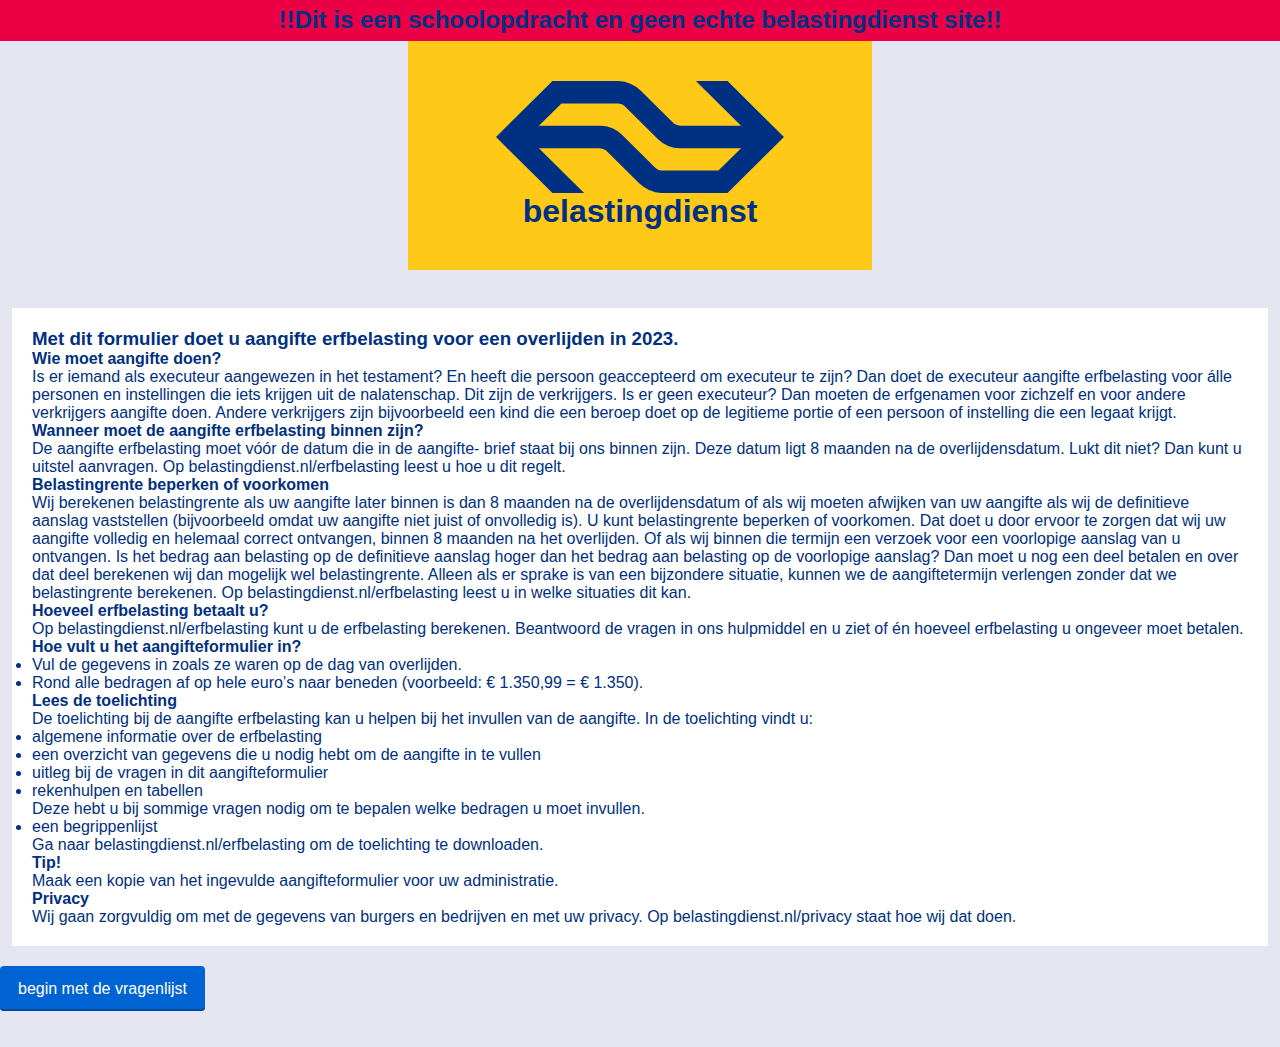
==== index.html @ 2f3ca39a "een na laatste push voor de eindbeoordeling" ====
<!DOCTYPE html>
<html lang="dutch">

<head>
  <meta charset="UTF-8">
  <meta name="viewport" content="width=device-width, initial-scale=1.0">
  <title>Erfbelasting NS</title>
  <link rel="stylesheet" href="styles.css">
  <link rel="stylesheet" href="fonts.css">
  <script src="javascript.js">
  </script>
</head>
<header>
  <h5>!!Dit is een schoolopdracht en geen echte belastingdienst site!!</h5>
  <div class="headerStyling">
    <img src="photos/logo-ns.svg" alt="Recommended Albums" edge="rounded" class="center">
    <h1>belastingdienst</h1>
  </div>
</header>
<body2>
<div class="container">
  <h3>
    Met dit formulier doet u aangifte erfbelasting voor een overlijden
    in 2023. </h3>
  <h4>Wie moet aangifte doen?</h4>
  <p>Is er iemand als executeur aangewezen in het testament? En heeft die
    persoon geaccepteerd om executeur te zijn? Dan doet de executeur
    aangifte erfbelasting voor álle personen en instellingen die iets
    krijgen uit de nalatenschap. Dit zijn de verkrijgers.
    Is er geen executeur? Dan moeten de erfgenamen voor zichzelf
    en voor andere verkrijgers aangifte doen. Andere verkrijgers zijn
    bijvoorbeeld een kind die een beroep doet op de legitieme portie
    of een persoon of instelling die een legaat krijgt.
  </p>
  <h4>Wanneer moet de aangifte erfbelasting binnen zijn?</h4>
  <p>De aangifte erfbelasting moet vóór de datum die in de aangifte-
    brief staat bij ons binnen zijn. Deze datum ligt 8 maanden na de
    overlijdensdatum. Lukt dit niet? Dan kunt u uitstel aanvragen.
    Op belastingdienst.nl/erfbelasting leest u hoe u dit regelt.</p>
  <h4>Belastingrente beperken of voorkomen</h4>
  <p>Wij berekenen belastingrente als uw aangifte later binnen is dan 8
    maanden na de overlijdensdatum of als wij moeten afwijken van
    uw aangifte als wij de definitieve aanslag vaststellen (bijvoorbeeld
    omdat uw aangifte niet juist of onvolledig is).
    U kunt belastingrente beperken of voorkomen. Dat doet u door
    ervoor te zorgen dat wij uw aangifte volledig en helemaal correct
    ontvangen, binnen 8 maanden na het overlijden. Of als wij
    binnen die termijn een verzoek voor een voorlopige aanslag van
    u ontvangen. Is het bedrag aan belasting op de definitieve aanslag
    hoger dan het bedrag aan belasting op de voorlopige aanslag?
    Dan moet u nog een deel betalen en over dat deel berekenen wij
    dan mogelijk wel belastingrente.
    Alleen als er sprake is van een bijzondere situatie, kunnen we de
    aangiftetermijn verlengen zonder dat we belastingrente berekenen.
    Op belastingdienst.nl/erfbelasting leest u in welke situaties dit kan.</p></p>
  <h4>Hoeveel erfbelasting betaalt u?</h4>
  <p>Op belastingdienst.nl/erfbelasting kunt u de erfbelasting berekenen.
    Beantwoord de vragen in ons hulpmiddel en u ziet of én hoeveel
    erfbelasting u ongeveer moet betalen.
  <h4>Hoe vult u het aangifteformulier in?</h4>
  <p>
    <li>Vul de gegevens in zoals ze waren op de dag van overlijden.</li>
    <li> Rond alle bedragen af op hele euro’s naar beneden (voorbeeld:
      € 1.350,99 = € 1.350).
    </li>
  </p>
  <h4>Lees de toelichting</h4>
  <p>De toelichting bij de aangifte erfbelasting kan u helpen bij het
    invullen van de aangifte. In de toelichting vindt u:
    <li>algemene informatie over de erfbelasting</li>
    <li>een overzicht van gegevens die u nodig hebt
      om de aangifte in te vullen
    </li>
    <li>uitleg bij de vragen in dit aangifteformulier</li>
    <li>rekenhulpen en tabellen</li>
    Deze hebt u bij sommige vragen nodig om te bepalen welke
    bedragen u moet invullen.</li>
    <li> een begrippenlijst</li>
    Ga naar belastingdienst.nl/erfbelasting om de toelichting te
    downloaden.
  </p>
  <h4>Tip!</h4>
  Maak een kopie van het ingevulde aangifteformulier voor
  uw administratie.
  <h4>Privacy</h4>
  Wij gaan zorgvuldig om met de gegevens van burgers en bedrijven en
  met uw privacy. Op belastingdienst.nl/privacy staat hoe wij dat doen.</p>

</div>
<a href="html">
  <button>begin met de vragenlijst</button>
</a>
</body2>

</html>
---- styles.css ----
/* styles.css */

* {
  margin: 0;
  padding: 0;
  font-family: 'nssans', sans-serif;
}

:root {
  /* dit zijn alle kleuren die de officiele website van NS ook gebruikt */
  --blue-dark: rgb(0, 48, 130);
  --blue-medium: rgb(0, 75, 160);
  --blue-light: rgb(0, 99, 211);
  --blue-very-light: rgb(224, 232, 242);
  --blue-ultra-light: rgb(230, 242, 251);
  --yellow-dark: rgb(255, 201, 23);
  --yellow-medium: rgb(255, 181, 25);
  --green-dark: rgb(0, 138, 57);
  --purple-dark: rgb(108, 89, 177);
  --red-dark: rgb(219, 0, 41);
  --orange-dark: rgb(233, 109, 0);
  --blue-deep: rgba(7, 7, 33, 1);
  --blue-darker: rgba(31, 31, 55, 1);
  --gray-dark: rgba(57, 57, 77, 1);
  --gray-medium: rgba(106, 106, 122, 1);
  --gray-light: rgba(156, 156, 169, 1);
  --gray-lighter: rgba(205, 205, 211, 1);
  --gray-ultra-light: rgba(230, 230, 242, 1);
  --white: rgb(255, 255, 255);
  --red-bright: rgb(236, 0, 69);
  --orange-bright: rgb(254, 98, 0);
  --teal-dark: rgb(0, 170, 137);
  --teal-medium: rgb(0, 134, 112);
  --gray-neutral: rgb(109, 110, 112);
  --purple-bright: rgb(201, 0, 232);

  /* Gradients */
  --gradient-yellow-orange: linear-gradient(90deg, var(--yellow-dark), rgb(255, 218, 98));
  --gradient-yellow-orange-diag: linear-gradient(135deg, var(--yellow-dark), rgb(255, 227, 138));
  --gradient-yellow-fade: radial-gradient(circle, rgb(255, 215, 82) 0%, var(--yellow-dark) 100%);
  --gradient-yellow-fade-reverse: linear-gradient(90deg, var(--yellow-dark) 1.7%, rgba(255, 201, 23, 0) 100%);
  --gradient-blue-fade: linear-gradient(90deg, var(--blue-dark), rgba(0, 48, 130, 0) 100%);
  --gradient-blue-medium: linear-gradient(90deg, rgb(0, 80, 168), rgb(0, 121, 211));
  --gradient-blue-light: linear-gradient(90deg, rgb(148, 220, 246), var(--blue-ultra-light));
  --gradient-blue-soft: linear-gradient(135deg, rgb(148, 220, 246), rgb(198, 237, 253));
  --gradient-white-gray: radial-gradient(circle, rgb(244, 251, 249) 0%, rgb(219, 245, 240) 100%);
  --gradient-darken: linear-gradient(180deg, rgba(0, 0, 0, 0) 0%, rgba(0, 0, 0, 0.4) 100%);
  --gradient-lighten: linear-gradient(0deg, rgba(0, 0, 0, 0) 0%, rgba(0, 0, 0, 0.4) 100%);
  --gradient-white-fade: linear-gradient(90deg, var(--white) 0%, rgba(255, 255, 255, 0) 100%);
  --gradient-blue-strong: radial-gradient(circle, rgb(42, 128, 225) 0%, var(--blue-light) 100%);
}


/* @media (prefers-color-scheme: dark) {
  :root {
    --blue-dark: rgb(0, 48, 130);
    --blue-medium: rgb(0, 75, 160);
    --blue-light: rgb(0, 99, 211);
    --blue-very-light: rgb(224, 232, 242);
    --blue-ultra-light: rgb(230, 242, 251);
    --yellow-dark: var(--gray-dark);
    --yellow-medium: rgb(255, 181, 25);
    --green-dark: rgb(0, 138, 57);
    --purple-dark: rgb(108, 89, 177);
    --red-dark: rgb(219, 0, 41);
    --orange-dark: rgb(233, 109, 0);
    --blue-deep: rgba(7, 7, 33, 1);
    --blue-darker: rgba(31, 31, 55, 1);
    --gray-dark: rgba(57, 57, 77, 1);
    --gray-medium: rgba(106, 106, 122, 1);
    --gray-light: rgba(156, 156, 169, 1);
    --gray-lighter: rgba(205, 205, 211, 1);
    --gray-ultra-light: black;
    --white: rgb(255, 255, 255);
    --red-bright: rgb(236, 0, 69);
    --orange-bright: rgb(254, 98, 0);
    --teal-dark: rgb(0, 170, 137);
    --teal-medium: rgb(0, 134, 112);
    --gray-neutral: rgb(109, 110, 112);
    --purple-bright: rgb(201, 0, 232); */

/* Gradients */
/* --gradient-yellow-orange: linear-gradient(90deg, var(--yellow-dark), rgb(255, 218, 98));
    --gradient-yellow-orange-diag: linear-gradient(135deg, var(--yellow-dark), rgb(255, 227, 138));
    --gradient-yellow-fade: radial-gradient(circle, rgb(255, 215, 82) 0%, var(--yellow-dark));
  } }  */


header {
  size: 10vw;
  background-color: var(--gray-ultra-light);
  color: var(--blue-medium);
  padding: none;
  border: none;
  background-image: var(--gray-ultra-light);
}

.headerStyling {
  width: 30%;
  /* Stel de breedte in naar wens */
  max-width: 1200px;
  /* Stel de maximale breedte in */
  margin: 0px auto;
  /* Maakt de container in het midden */
  padding: 40px;
  background-color: var(--yellow-dark);
  /* Lichte achtergrondkleur voor de container */
}

body {
  background-color: var(--gray-ultra-light);
  color: var(--blue-dark);
  font-family: 'nssans', sans-serif;

}

body2 {
  margin: 5%;
  padding: 5%;
}

/* input code van de NS website */
input {
  border: .0625rem solid var(--gray-lighter);
  border-radius: .25rem;
  transition: all .2scubic-bezier(.7, .27, .27, 1);
}

label {
  font-size: 1rem;
  font-weight: 700;
  color: var(--blue-medium);
  margin-bottom: .5rem;
  display: block;
}

input[type="radio"] {
  appearance: none;
  width: 20px;
  height: 20px;
  border: 2px solid black;
  border-radius: 50%;
  background-color: white;
  cursor: pointer;
}

input[type="radio"] {
  appearance: none;
  /* Verberg de standaard radio button */
  width: 20px;
  height: 20px;
  border: .0625rem solid var(--gray-lighter);
  border-radius: 50%;
  display: inline-block;
  position: relative;
}

input[type="radio"]:checked::before {
  content: "";
  width: 10px;
  /* Kleinere cirkel */
  height: 10px;
  background-color: var(--teal-dark);
  border-radius: 50%;
  position: absolute;
  top: 50%;
  left: 50%;
  transform: translate(-50%, -50%);
}


@supports selector(:has(*)) {
  /* Goede invoer - groen vinkje */
  label:has(input:valid:not(:placeholder-shown))::after {
      content: '';
      display: inline-block;
      width: 0.8em;
      height: 0.8em;
      background-image: url("data:image/svg+xml,%3Csvg xmlns='http://www.w3.org/2000/svg' viewBox='0 0 24 24' fill='%2322c55e'%3E%3Cpath d='M9 16.17L4.83 12l-1.42 1.41L9 19 21 7l-1.41-1.41L9 16.17z'/%3E%3C/svg%3E");
      background-size: contain;
      background-repeat: no-repeat;
      justify-self: end;
      grid-row: 2;
      grid-column: 2;
      margin-right: 10px;
      position: relative;
      top: 12px;
  }

  /* Foute invoer - rood kruisje */
  label:has(input:required:invalid:not(:placeholder-shown))::after {
      content: '';
      display: inline-block;
      width: 0.8em;
      height: 0.8em;
      background-image: url("data:image/svg+xml,%3Csvg xmlns='http://www.w3.org/2000/svg' viewBox='0 0 24 24' fill='%23ef4444'%3E%3Cpath d='M19 6.41L17.59 5 12 10.59 6.41 5 5 6.41 10.59 12 5 17.59 6.41 19 12 13.41 17.59 19 19 17.59 13.41 12 19 6.41z'/%3E%3C/svg%3E");
      background-size: contain;
      background-repeat: no-repeat;
      justify-self: end;
      grid-row: 2;
      grid-column: 2;
      margin-right: 10px;
      position: relative;
      top: 12px;
      z-index: 10;
  }

  /* Rode tekst en rand voor ongeldige input */
  input:required:invalid:not(:placeholder-shown) {
      border: 2px solid var(--red-dark);
      background-color: #fef2f2;
      color: var(--red-dark);
  }

  /* Groene border voor geldige input */
  /* input:valid:not(:placeholder-shown) {
      border: 2px solid #22c55e;
      background-color: #f0fdf4;
      color: #22c55e;
  } */

  /* Rode kruis achter input veld dat verschijnt bij ongeldige input */
  .form-group:has(input:required:invalid:not(:placeholder-shown))::after {
      content: '✖';
      color: var(--red-dark);
      font-size: 1.2em;
      position: absolute;
      right: 10px;
      top: 30px;
      z-index: 5;
  }

  /* Asterisk voor verplichte velden */
  label:has(+ input:required)::after {
      content: ' *';
      color: var(--red-dark);
  }
}

/* Fallback voor browsers zonder :has() ondersteuning */
@supports not selector(:has(*)) {
  .required-field::after {
      content: ' *';
      color: var(--red-dark);
  }
  
  input:required:invalid:not(:placeholder-shown) {
      border: 2px solid var(--red-dark);
      background-color: #fef2f2;
      color: var(--red-dark);
  }
  
  input:valid:not(:placeholder-shown) {
      border: 2px solid var(--green-dark);
      background-color: #f0fdf4;
      color: var(--green-dark);
  }
}

/* code van de NS website */
button {
  background-color: var(--blue-light);
  border: none;
  border-radius: 4px;
  box-shadow: inset 0 -.125rem 0 var(--blue-medium);
  color: #fff;
  display: inline-block;
  font-size: 1rem;
  font-weight: 400;
  line-height: 1.5625rem;
  min-width: 7.5rem;
  padding: .625rem 1.125rem;
  position: relative;
  text-align: center;
  text-decoration: none;
  transition: box-shadow .15sease-in-out;
  vertical-align: top;
  white-space: nowrap;
}

button:hover {
  background-color: #3a76d8;
}


.center {
  display: block;
  margin-left: auto;
  margin-right: auto;
  width: 75%;
}

h1 {
  color: var(--blue-dark);
  font-size: 2em;
  text-align: center;
}

/* p {
  color: var(--blue-dark);
  font-size: 1.5em;
  padding: 1vw;
  margin: 1vw;
} */

h2 {
  color: var(--blue-dark);
  font-size: 1.5em;
  padding: 1vw;
  margin: 1vw;
}

:disabled {
  background: hidden;
}


.container {
  width: 95%;
  margin: 20px auto;
  padding: 20px;
  background-color: var(--white);


}





h5 {
  color: var(--blue-dark);
  font-size: 1.5em;
  padding: .5vw;
  background-color: var(--red-bright);
  text-align: center;
}

.container fieldset:nth-child(1) {
  border: none;
}


/* a {
  background-color: var(--blue-light);
  border: none;
  border-radius: 4px;
  box-shadow: inset 0 -.125rem 0 var(--blue-medium);
  color: #fff;
  display: inline-block;
  font-size: 1rem;
  font-weight: 400;
  line-height: 1.5625rem;
  min-width: 7.5rem;
  padding: .625rem 1.125rem;
  position: relative;
  text-align: center;
  text-decoration: none;
  transition: box-shadow .15sease-in-out;
  vertical-align: top;
  white-space: nowrap;
} */

/* a:hover {
  background-color: #3a76d8;
} */
---- fonts.css ----
@font-face {
    font-family: 'nssans';
    src: url('/fonts/nssans-regular.woff2') format('woff2');
    font-weight: 400;
    font-style: normal;
}

@font-face {
    font-family: 'nssans';
    src: url('/fonts/nssans-italic.woff2') format('woff2');
    font-weight: 400;
    font-style: italic;
}

@font-face {
    font-family: 'nssans';
    src: url('/fonts/nssans-demi.woff2') format('woff2');
    font-weight: 600;
    font-style: normal;
}

@font-face {
    font-family: 'nssans';
    src: url('/fonts/nssans-bold.woff2') format('woff2');
    font-weight: 700;
    font-style: normal;
}

@font-face {
    font-family: 'nssans';
    src: url('/fonts/nssans-bolditalic.woff2') format('woff2');
    font-weight: 700;
    font-style: italic;
}
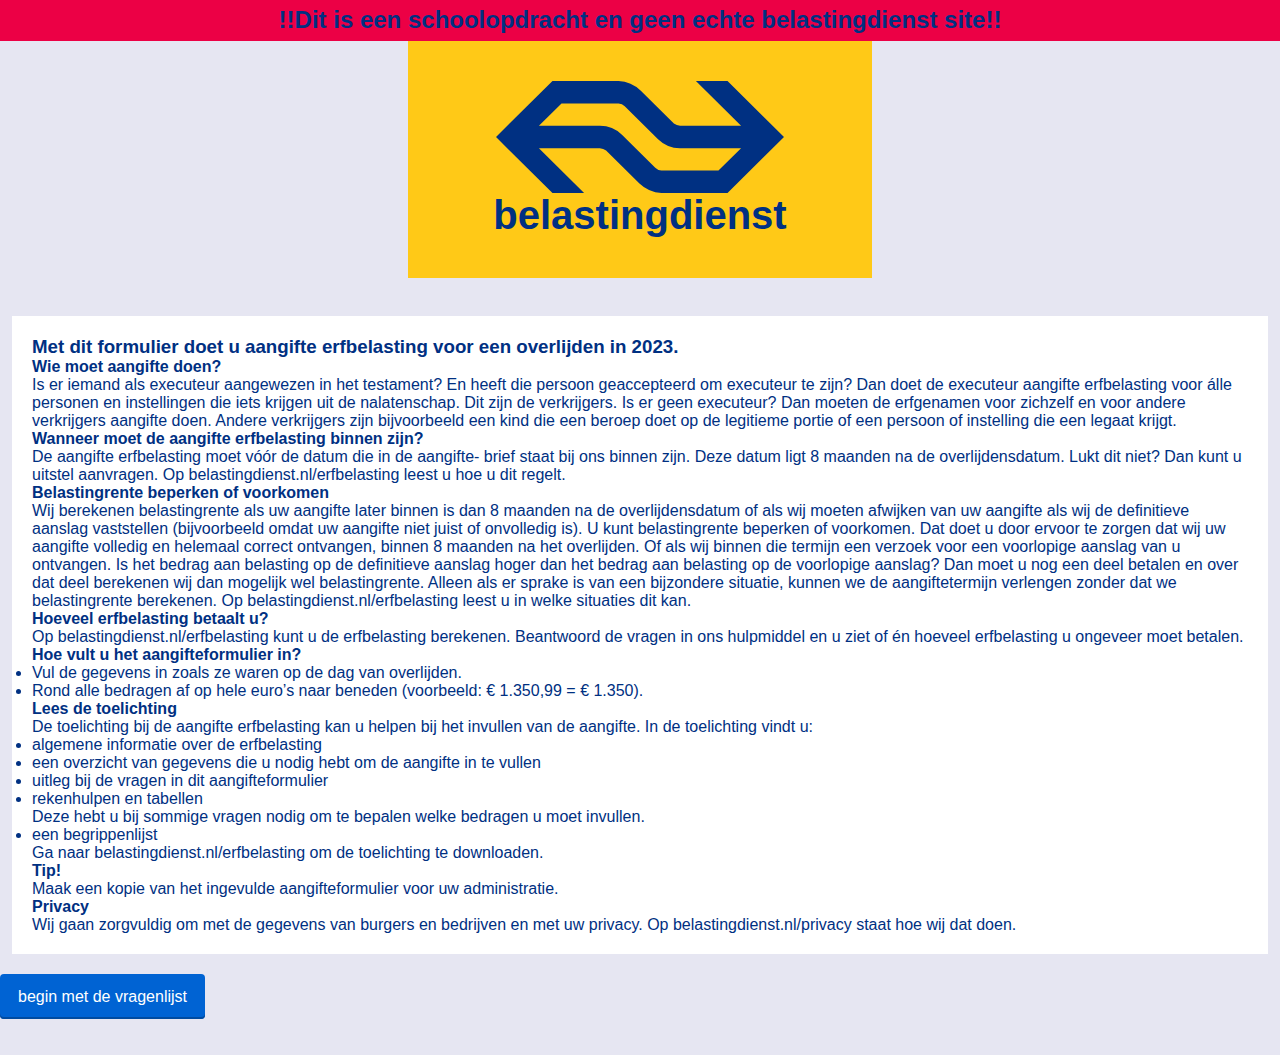
==== commit 3247525a: "laatste push" ====
--- a/index.html
+++ b/index.html
@@ -87,7 +87,7 @@
   met uw privacy. Op belastingdienst.nl/privacy staat hoe wij dat doen.</p>
 
 </div>
-<a href="html">
+<a href="html.html">
   <button>begin met de vragenlijst</button>
 </a>
 </body2>
--- a/styles.css
+++ b/styles.css
@@ -98,14 +98,12 @@
 
 .headerStyling {
   width: 30%;
-  /* Stel de breedte in naar wens */
   max-width: 1200px;
-  /* Stel de maximale breedte in */
   margin: 0px auto;
-  /* Maakt de container in het midden */
   padding: 40px;
+  overflow: hidden;
   background-color: var(--yellow-dark);
-  /* Lichte achtergrondkleur voor de container */
+
 }
 
 body {
@@ -293,7 +291,7 @@
 
 h1 {
   color: var(--blue-dark);
-  font-size: 2em;
+  font-size: clamp(1em, 4vw, 2.5em);
   text-align: center;
 }
 
@@ -337,9 +335,29 @@
   text-align: center;
 }
 
-.container fieldset:nth-child(1) {
+.container fieldset:nth-of-type(){
   border: none;
 }
+
+/* Styling voor valide en invalide velden */
+input.valid {
+  border: 2px solid var(--green-dark) !important;
+  background-color: rgba(0, 255, 0, 0.05);
+}
+
+input.invalid {
+  border: 2px solid var(--red-dark) !important;
+  background-color: rgba(255, 0, 0, 0.05);
+}
+
+
+/* Stijl voor focus op velden */
+input:focus {
+  outline: none;
+  box-shadow: 0 0 5px rgba(0, 0, 0, 0.2);
+}
+
+
 
 
 /* a {
@@ -364,4 +382,15 @@
 
 /* a:hover {
   background-color: #3a76d8;
-} */+} */
+
+
+/* Standaard (als JS uit staat) */
+.no-js-content { display: block; }
+.js-content { display: none; }
+
+/* Als JS aan staat */
+.js .no-js-content { display: none; }
+.js .js-content { display: block; }
+
+/* Overige stijlen hier */